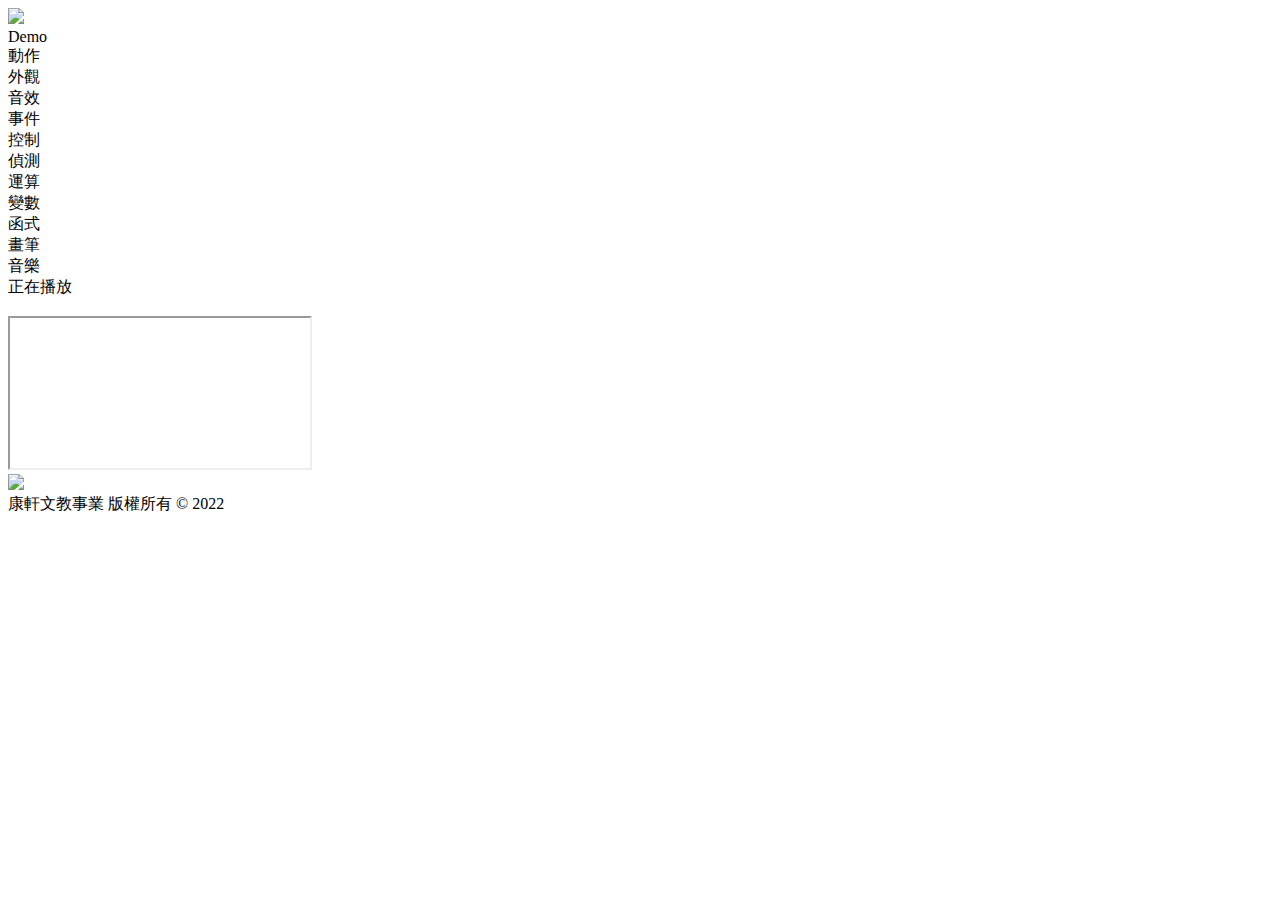
==== index.html @ 0776eea4 "Add files via upload" ====
﻿<!DOCTYPE html>
<html>
  <head>
    <meta charset="UTF-8">
    <meta name="viewport" content="width=device-width, initial-scale=1.0, maximum-scale=1.0, user-scalable=no">
    <link rel="icon" href="img/favicon.ico">
    <title>康軒Scratch教學網</title>
    
    <link href="css/style.css" rel="stylesheet" type="text/css" />
    <script>
      function getAppConfig(){
        // 初始化數據
        return {
          categoryNames: ["Demo","動作","外觀","音效","事件","控制","偵測","運算","變數","函式","畫筆","音樂"],
          categorySubs: [6,8,9,2,5,10,4,14,13,2,6,2],
          categorySubLinks: [
            [
                "https://player.vimeo.com/video/675290265",
                "https://player.vimeo.com/video/697215407",
                "https://player.vimeo.com/video/675290179",
                "https://player.vimeo.com/video/697215662",
                "https://player.vimeo.com/video/675290233",
                "https://player.vimeo.com/video/697214816"
            ]
          ],
          subPics: [[20,25,5,6,9,11]],
        }
      }
      //
    </script>
    
  </head>
  <body>
      <div class="navbar navbar-fixed-top theme-bg-blue">
        <div class="nav container">
          <div class="left"></div>
          <div class="middle">
                <img src="img/title.png">
          </div>
          <div class="title-right"></div>
        </div>
      </div>
      
        
      <div class="container" style="/*padding-top:110px;*/height: calc(100% - 110px);">	
        <div class="main">
        
            <div class="scratchMenu">
                <div class="blocklyToolboxDiv">
                 <div class="scratchCategoryMenu">
                     <div class="scratchCategoryMenuRow">
                         <div class="scratchCategoryMenuItem scratchCategoryId-0 selected">
                             <div class="scratchCategoryItemBubble color0"></div>
                             <div class="scratchCategoryItemLabel">Demo</div>
                         </div>
                     </div>
                     <div class="scratchCategoryMenuRow">
                         <div class="scratchCategoryMenuItem scratchCategoryId-1">
                             <div class="scratchCategoryItemBubble color1"></div>
                             <div class="scratchCategoryItemLabel">動作</div>
                         </div>
                     </div>
                     <div class="scratchCategoryMenuRow">
                         <div class="scratchCategoryMenuItem scratchCategoryId-2">
                             <div class="scratchCategoryItemBubble color2"></div>
                             <div class="scratchCategoryItemLabel">外觀</div>
                         </div>
                     </div>
                     <div class="scratchCategoryMenuRow">
                         <div class="scratchCategoryMenuItem scratchCategoryId-3">
                             <div class="scratchCategoryItemBubble color3"></div>
                             <div class="scratchCategoryItemLabel">音效</div>
                         </div>
                     </div>
                     <div class="scratchCategoryMenuRow">
                         <div class="scratchCategoryMenuItem scratchCategoryId-4">
                             <div class="scratchCategoryItemBubble color4"></div>
                             <div class="scratchCategoryItemLabel">事件</div>
                         </div>
                     </div>
                     <div class="scratchCategoryMenuRow">
                         <div class="scratchCategoryMenuItem scratchCategoryId-5">
                             <div class="scratchCategoryItemBubble color5"></div>
                             <div class="scratchCategoryItemLabel">控制</div>
                         </div>
                     </div>
                     <div class="scratchCategoryMenuRow">
                         <div class="scratchCategoryMenuItem scratchCategoryId-6">
                             <div class="scratchCategoryItemBubble color6"></div>
                             <div class="scratchCategoryItemLabel">偵測</div>
                         </div>
                     </div>
                     <div class="scratchCategoryMenuRow">
                         <div class="scratchCategoryMenuItem scratchCategoryId-7">
                             <div class="scratchCategoryItemBubble color7"></div>
                             <div class="scratchCategoryItemLabel">運算</div>
                         </div>
                     </div>
                     <div class="scratchCategoryMenuRow">
                         <div class="scratchCategoryMenuItem scratchCategoryId-8">
                             <div class="scratchCategoryItemBubble color8"></div>
                             <div class="scratchCategoryItemLabel">變數</div>
                         </div>
                     </div>
                     <div class="scratchCategoryMenuRow">
                         <div class="scratchCategoryMenuItem scratchCategoryId-9">
                             <div class="scratchCategoryItemBubble color9"></div>
                             <div class="scratchCategoryItemLabel">函式</div>
                         </div>
                     </div>
                     <div class="scratchCategoryMenuRow">
                         <div class="scratchCategoryMenuItem scratchCategoryId-10">
                             <div class="scratchCategoryItemBubble color10"></div>
                             <div class="scratchCategoryItemLabel">畫筆</div>
                         </div>
                     </div>
                     <div class="scratchCategoryMenuRow">
                         <div class="scratchCategoryMenuItem scratchCategoryId-11">
                             <div class="scratchCategoryItemBubble color11"></div>
                             <div class="scratchCategoryItemLabel">音樂</div>
                         </div>
                     </div>
                 </div>
            </div>
            
            
            <div class="scratchMenu1" style="display: none;">
                <div class="scratchButtonMenuBox" style="display: block;">
                  <div class="scratchButtonMenuBar">
                    <div class="closeBar">
                      <img src="img/close-bar.svg">
                    </div>
                    <div class="categoryBar">
                      <span>Demo</span>
                    </div>
                  </div>
                  <div class="scratchButtonMenu">
                    <img>
                  </div>
                </div>
            </div>
        </div>

        <div class="scratchMovieboxDiv">
          <div class="scratchVideoTitle">
              <div>正在播放 </div>
              <div class="scratchVideoTitleButton"><img></div>
          </div>
          <div class="scratchVideo">
              <iframe id="videoframe" src="" ></iframe>
              <div class="scratchVideoPoster">
                    <img src="img/videoposter.png">
              </div>
          </div>
        </div>

      </div>
      </div>
      <footer class="footer-fixed-bottom theme-bg-blue">
        <div class="copyright">康軒文教事業 版權所有 © 2022</div>
      </footer>
  <script src="js/main.js"></script></body>
</html>
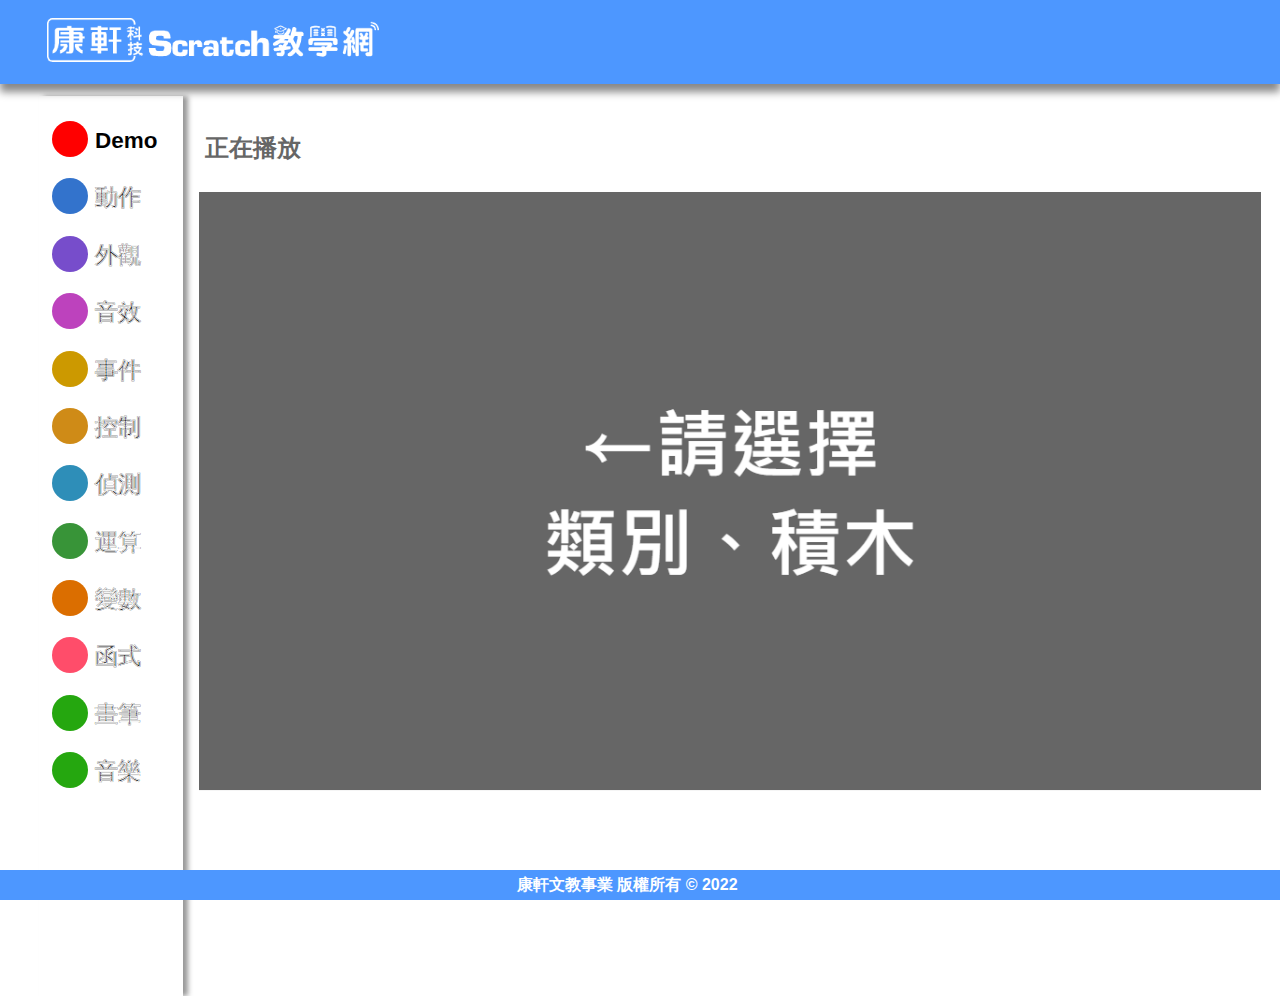
==== commit 96210be1: "add ga" ====
--- a/index.html
+++ b/index.html
@@ -1,27 +1,36 @@
 ﻿<!DOCTYPE html>
 <html>
-  <head>
-    <meta charset="UTF-8">
-    <meta name="viewport" content="width=device-width, initial-scale=1.0, maximum-scale=1.0, user-scalable=no">
-    <link rel="icon" href="img/favicon.ico">
-    <title>康軒Scratch教學網</title>
-    
-    <link href="css/style.css" rel="stylesheet" type="text/css" />
-    <script>
-      function getAppConfig(){
+<head>
+  <meta charset="UTF-8">
+  <meta name="viewport" content="width=device-width, initial-scale=1.0, maximum-scale=1.0, user-scalable=no">
+  <link rel="icon" href="img/favicon.ico">
+  <title>康軒Scratch教學網</title>
+  
+  <link href="css/style.css" rel="stylesheet" type="text/css" />
+  <!-- Global site tag (gtag.js) - Google Analytics -->
+  <script async src="https://www.googletagmanager.com/gtag/js?id=G-3XCNTGK0TX"></script>
+  <script>
+    window.dataLayer = window.dataLayer || [];
+    function gtag(){dataLayer.push(arguments);}
+    gtag('js', new Date());
+
+    gtag('config', 'G-3XCNTGK0TX');
+  </script>
+  <script>
+    function getAppConfig(){
         // 初始化數據
         return {
           categoryNames: ["Demo","動作","外觀","音效","事件","控制","偵測","運算","變數","函式","畫筆","音樂"],
           categorySubs: [6,8,9,2,5,10,4,14,13,2,6,2],
           categorySubLinks: [
-            [
-                "https://player.vimeo.com/video/675290265",
-                "https://player.vimeo.com/video/697215407",
-                "https://player.vimeo.com/video/675290179",
-                "https://player.vimeo.com/video/697215662",
-                "https://player.vimeo.com/video/675290233",
-                "https://player.vimeo.com/video/697214816"
-            ]
+          [
+          "https://player.vimeo.com/video/675290265",
+          "https://player.vimeo.com/video/697215407",
+          "https://player.vimeo.com/video/675290179",
+          "https://player.vimeo.com/video/697215662",
+          "https://player.vimeo.com/video/675290233",
+          "https://player.vimeo.com/video/697214816"
+          ]
           ],
           subPics: [[20,25,5,6,9,11]],
         }
@@ -31,133 +40,133 @@
     
   </head>
   <body>
-      <div class="navbar navbar-fixed-top theme-bg-blue">
-        <div class="nav container">
-          <div class="left"></div>
-          <div class="middle">
-                <img src="img/title.png">
+    <div class="navbar navbar-fixed-top theme-bg-blue">
+      <div class="nav container">
+        <div class="left"></div>
+        <div class="middle">
+          <img src="img/title.png">
+        </div>
+        <div class="title-right"></div>
+      </div>
+    </div>
+    
+    
+    <div class="container" style="/*padding-top:110px;*/height: calc(100% - 110px);">	
+      <div class="main">
+        
+        <div class="scratchMenu">
+          <div class="blocklyToolboxDiv">
+           <div class="scratchCategoryMenu">
+             <div class="scratchCategoryMenuRow">
+               <div class="scratchCategoryMenuItem scratchCategoryId-0 selected">
+                 <div class="scratchCategoryItemBubble color0"></div>
+                 <div class="scratchCategoryItemLabel">Demo</div>
+               </div>
+             </div>
+             <div class="scratchCategoryMenuRow">
+               <div class="scratchCategoryMenuItem scratchCategoryId-1">
+                 <div class="scratchCategoryItemBubble color1"></div>
+                 <div class="scratchCategoryItemLabel">動作</div>
+               </div>
+             </div>
+             <div class="scratchCategoryMenuRow">
+               <div class="scratchCategoryMenuItem scratchCategoryId-2">
+                 <div class="scratchCategoryItemBubble color2"></div>
+                 <div class="scratchCategoryItemLabel">外觀</div>
+               </div>
+             </div>
+             <div class="scratchCategoryMenuRow">
+               <div class="scratchCategoryMenuItem scratchCategoryId-3">
+                 <div class="scratchCategoryItemBubble color3"></div>
+                 <div class="scratchCategoryItemLabel">音效</div>
+               </div>
+             </div>
+             <div class="scratchCategoryMenuRow">
+               <div class="scratchCategoryMenuItem scratchCategoryId-4">
+                 <div class="scratchCategoryItemBubble color4"></div>
+                 <div class="scratchCategoryItemLabel">事件</div>
+               </div>
+             </div>
+             <div class="scratchCategoryMenuRow">
+               <div class="scratchCategoryMenuItem scratchCategoryId-5">
+                 <div class="scratchCategoryItemBubble color5"></div>
+                 <div class="scratchCategoryItemLabel">控制</div>
+               </div>
+             </div>
+             <div class="scratchCategoryMenuRow">
+               <div class="scratchCategoryMenuItem scratchCategoryId-6">
+                 <div class="scratchCategoryItemBubble color6"></div>
+                 <div class="scratchCategoryItemLabel">偵測</div>
+               </div>
+             </div>
+             <div class="scratchCategoryMenuRow">
+               <div class="scratchCategoryMenuItem scratchCategoryId-7">
+                 <div class="scratchCategoryItemBubble color7"></div>
+                 <div class="scratchCategoryItemLabel">運算</div>
+               </div>
+             </div>
+             <div class="scratchCategoryMenuRow">
+               <div class="scratchCategoryMenuItem scratchCategoryId-8">
+                 <div class="scratchCategoryItemBubble color8"></div>
+                 <div class="scratchCategoryItemLabel">變數</div>
+               </div>
+             </div>
+             <div class="scratchCategoryMenuRow">
+               <div class="scratchCategoryMenuItem scratchCategoryId-9">
+                 <div class="scratchCategoryItemBubble color9"></div>
+                 <div class="scratchCategoryItemLabel">函式</div>
+               </div>
+             </div>
+             <div class="scratchCategoryMenuRow">
+               <div class="scratchCategoryMenuItem scratchCategoryId-10">
+                 <div class="scratchCategoryItemBubble color10"></div>
+                 <div class="scratchCategoryItemLabel">畫筆</div>
+               </div>
+             </div>
+             <div class="scratchCategoryMenuRow">
+               <div class="scratchCategoryMenuItem scratchCategoryId-11">
+                 <div class="scratchCategoryItemBubble color11"></div>
+                 <div class="scratchCategoryItemLabel">音樂</div>
+               </div>
+             </div>
+           </div>
+         </div>
+         
+         
+         <div class="scratchMenu1" style="display: none;">
+          <div class="scratchButtonMenuBox" style="display: block;">
+            <div class="scratchButtonMenuBar">
+              <div class="closeBar">
+                <img src="img/close-bar.svg">
+              </div>
+              <div class="categoryBar">
+                <span>Demo</span>
+              </div>
+            </div>
+            <div class="scratchButtonMenu">
+              <img>
+            </div>
           </div>
-          <div class="title-right"></div>
         </div>
       </div>
-      
-        
-      <div class="container" style="/*padding-top:110px;*/height: calc(100% - 110px);">	
-        <div class="main">
-        
-            <div class="scratchMenu">
-                <div class="blocklyToolboxDiv">
-                 <div class="scratchCategoryMenu">
-                     <div class="scratchCategoryMenuRow">
-                         <div class="scratchCategoryMenuItem scratchCategoryId-0 selected">
-                             <div class="scratchCategoryItemBubble color0"></div>
-                             <div class="scratchCategoryItemLabel">Demo</div>
-                         </div>
-                     </div>
-                     <div class="scratchCategoryMenuRow">
-                         <div class="scratchCategoryMenuItem scratchCategoryId-1">
-                             <div class="scratchCategoryItemBubble color1"></div>
-                             <div class="scratchCategoryItemLabel">動作</div>
-                         </div>
-                     </div>
-                     <div class="scratchCategoryMenuRow">
-                         <div class="scratchCategoryMenuItem scratchCategoryId-2">
-                             <div class="scratchCategoryItemBubble color2"></div>
-                             <div class="scratchCategoryItemLabel">外觀</div>
-                         </div>
-                     </div>
-                     <div class="scratchCategoryMenuRow">
-                         <div class="scratchCategoryMenuItem scratchCategoryId-3">
-                             <div class="scratchCategoryItemBubble color3"></div>
-                             <div class="scratchCategoryItemLabel">音效</div>
-                         </div>
-                     </div>
-                     <div class="scratchCategoryMenuRow">
-                         <div class="scratchCategoryMenuItem scratchCategoryId-4">
-                             <div class="scratchCategoryItemBubble color4"></div>
-                             <div class="scratchCategoryItemLabel">事件</div>
-                         </div>
-                     </div>
-                     <div class="scratchCategoryMenuRow">
-                         <div class="scratchCategoryMenuItem scratchCategoryId-5">
-                             <div class="scratchCategoryItemBubble color5"></div>
-                             <div class="scratchCategoryItemLabel">控制</div>
-                         </div>
-                     </div>
-                     <div class="scratchCategoryMenuRow">
-                         <div class="scratchCategoryMenuItem scratchCategoryId-6">
-                             <div class="scratchCategoryItemBubble color6"></div>
-                             <div class="scratchCategoryItemLabel">偵測</div>
-                         </div>
-                     </div>
-                     <div class="scratchCategoryMenuRow">
-                         <div class="scratchCategoryMenuItem scratchCategoryId-7">
-                             <div class="scratchCategoryItemBubble color7"></div>
-                             <div class="scratchCategoryItemLabel">運算</div>
-                         </div>
-                     </div>
-                     <div class="scratchCategoryMenuRow">
-                         <div class="scratchCategoryMenuItem scratchCategoryId-8">
-                             <div class="scratchCategoryItemBubble color8"></div>
-                             <div class="scratchCategoryItemLabel">變數</div>
-                         </div>
-                     </div>
-                     <div class="scratchCategoryMenuRow">
-                         <div class="scratchCategoryMenuItem scratchCategoryId-9">
-                             <div class="scratchCategoryItemBubble color9"></div>
-                             <div class="scratchCategoryItemLabel">函式</div>
-                         </div>
-                     </div>
-                     <div class="scratchCategoryMenuRow">
-                         <div class="scratchCategoryMenuItem scratchCategoryId-10">
-                             <div class="scratchCategoryItemBubble color10"></div>
-                             <div class="scratchCategoryItemLabel">畫筆</div>
-                         </div>
-                     </div>
-                     <div class="scratchCategoryMenuRow">
-                         <div class="scratchCategoryMenuItem scratchCategoryId-11">
-                             <div class="scratchCategoryItemBubble color11"></div>
-                             <div class="scratchCategoryItemLabel">音樂</div>
-                         </div>
-                     </div>
-                 </div>
-            </div>
-            
-            
-            <div class="scratchMenu1" style="display: none;">
-                <div class="scratchButtonMenuBox" style="display: block;">
-                  <div class="scratchButtonMenuBar">
-                    <div class="closeBar">
-                      <img src="img/close-bar.svg">
-                    </div>
-                    <div class="categoryBar">
-                      <span>Demo</span>
-                    </div>
-                  </div>
-                  <div class="scratchButtonMenu">
-                    <img>
-                  </div>
-                </div>
-            </div>
+
+      <div class="scratchMovieboxDiv">
+        <div class="scratchVideoTitle">
+          <div>正在播放 </div>
+          <div class="scratchVideoTitleButton"><img></div>
         </div>
-
-        <div class="scratchMovieboxDiv">
-          <div class="scratchVideoTitle">
-              <div>正在播放 </div>
-              <div class="scratchVideoTitleButton"><img></div>
-          </div>
-          <div class="scratchVideo">
-              <iframe id="videoframe" src="" ></iframe>
-              <div class="scratchVideoPoster">
-                    <img src="img/videoposter.png">
-              </div>
+        <div class="scratchVideo">
+          <iframe id="videoframe" src="" ></iframe>
+          <div class="scratchVideoPoster">
+            <img src="img/videoposter.png">
           </div>
         </div>
+      </div>
 
-      </div>
-      </div>
-      <footer class="footer-fixed-bottom theme-bg-blue">
-        <div class="copyright">康軒文教事業 版權所有 © 2022</div>
-      </footer>
+    </div>
+  </div>
+  <footer class="footer-fixed-bottom theme-bg-blue">
+    <div class="copyright">康軒文教事業 版權所有 © 2022</div>
+  </footer>
   <script src="js/main.js"></script></body>
-</html>
+  </html>
--- a/css/style.css
+++ b/css/style.css
@@ -0,0 +1,595 @@
+*{
+    margin: 0px;
+    padding: 0px;
+}
+html, body {
+    height: 100%;
+    font-size: 16px;
+}
+body {
+    background-color: #fff;
+    font-family: "Microsoft JhengHei", "Helvetica Neue", Helvetica, sans-serif;
+/* overflow: hidden; */}
+/* 内容根容器 */
+#blocklyDiv {
+    /* height: 95%;
+    width: 90%; */
+    /* height: 98vh; */
+    display: flex;
+    flex-direction: column;
+    justify-content: flex-start;
+}
+#blocklyDiv:nth-child(n){
+    flex-grow: 0;
+    flex-shrink: 0;
+}
+#blocklyDiv:nth-child(2){
+    flex-grow: 1;
+    flex-shrink: 1;
+}
+.size-w90{
+    width: 90%;
+}
+.theme-bg-blue{
+    background-color: rgb(77, 151, 255);
+}
+.app-fullfill {
+    position: absolute;
+    width: 100%;
+    height: 100%;
+}
+.disable {
+    -webkit-filter: grayscale(100%);
+    -webkit-filter: grayscale(1);
+    filter: grayscale(100%);
+    filter: gray;
+    pointer-events: none;
+}
+.top-fixed {
+    position: fixed;
+    top: 0px;
+}
+.bottom-fixed {
+    position: fixed;
+    bottom: 0px;
+
+}
+/* pc端app區域 */
+.gui{
+    position: absolute;
+    top: 0px;
+    margin: 0px;
+    width: 100%;
+    height: 100%;
+    min-width: 1280px;
+    min-height: 720px;
+}
+
+
+
+/* 網頁刊頭 */
+.site-nav{
+    width: 100%;
+    height: 7.25em;  
+    /* border-bottom: 1px solid #eee; */
+    display: flex;
+    flex-direction: row;
+    /* flex-flow: row nowrap; */
+    justify-content: center;
+    box-sizing: border-box;
+    box-shadow: 0em 0.5em 0.5em #888888;
+    z-index: 99;
+    -webkit-box-orient: horizontal;
+    -webkit-box-direction: normal;
+    -webkit-box-pack: justify;
+}
+
+.site-nav .site-nav-bd {
+    margin: 0 auto;
+    /* width: 770px; */
+    height: inherit;
+    backface-visibility: hidden;
+    -webkit-backface-visibility: hidden;
+    font-size: 2em;
+    
+    display: flex;
+    flex-flow: row nowrap;
+    justify-content: center;
+    align-items: center;
+    flex-grow: 1;
+    -webkit-box-orient: horizontal;
+    -webkit-box-direction: normal;
+    -webkit-box-pack: start;
+    -webkit-box-align: center;
+    -webkit-box-flex: 1;
+}
+/* clear */
+.site-nav .site-nav-bd:after {
+    content: "";
+    display: table;
+    clear: both;
+}
+/* 版權信息 */
+.site-footer{
+    height: 1.5625em;
+    width: 100%;
+    margin-left: auto;
+    margin-right: auto;
+    display: flex;
+    justify-content: center;
+    color: white;
+    font-size: 1.125em;
+    font-weight: 500;
+    bottom: 0em;
+}
+/* 主頁面 */
+.injectionDiv {
+    margin: auto;
+    /* position: relative; */
+    /* overflow: hidden; */
+    min-height: 60vh;
+    display: flex;
+    flex-direction: row;
+    justify-content: flex-start;
+}
+.injectionDiv.mobile {
+    display: block;
+    flex-direction: column;
+    padding-top:7.25em;
+}
+
+.moreMenuDiv{
+    display: flex;
+    width: 80%;
+    height: 95vh;
+}
+.more{
+    position: absolute;
+    left: 2em;
+    top: 2em;
+    width: 4em;
+    height: 4em;
+}
+.more img {
+    width: 100%;
+    height: 100%;
+}
+/* 主選單容器 */
+.scratchMenu {
+    position: absolute;
+    padding-top: 96px;width: 96%;
+    height: 100%;
+    min-height: 800px;
+    /* background-color: yellow; */
+    display: flex;
+    /* display: none; */
+    padding-left: 1.5em;
+}
+.blocklyToolboxDiv {
+    width: 9em;
+    left: 1.5em;
+    /* min-height: 720px; */
+    /* position: relative; */
+    /* height: 750px; */
+    color: #575E75;
+    overflow-x: visible;
+    overflow-y: visible;
+    -webkit-tap-highlight-color: transparent;
+    padding: 1em 0 0 0;
+    flex-shrink: 0;
+    box-shadow: 5px 0px 5px #999999;
+    /* z-index: 50; */
+}
+.mobile .blocklyToolboxDiv {
+    box-shadow: 5px 0px 0px #88888800;
+}
+
+/* 主選單 */
+.scratchCategoryMenu {
+    /* width: 5em; */
+    /* background: #FFFFFF; */
+    /* color: #575E75; */
+    font-size: 1.125em;
+    user-select: none;
+    -webkit-user-select: none;
+    -moz-user-select: none;
+    -ms-user-select: none;
+    /* z-index: 30; */
+}
+/* 主選單按鈕 */
+.scratchCategoryMenuRow {
+    /* width: 100%; */
+    padding: 0.125em 0;
+}
+.scratchCategoryMenuItem {
+    padding: 0.375em 0;
+    cursor: pointer;
+    /* text-align: center; */
+    display: flex;
+    border-radius: 2.5em 0 0 2.5em;
+    /* width: 100%; */
+    flex-direction: row;
+    justify-content: flex-start;
+}
+.scratchCategoryMenuItem.selected {
+    background: grey;
+}
+.scratchCategoryItemBubble {
+    width: 2.0em;
+    height: 2em;
+    /* border: 3px solid; */
+    border-radius: 2.5em;
+    margin: 0 0.225em 0 0.725em;
+    /* text-align: center; */
+}
+.scratchCategoryItemLabel{
+    color: black;
+    /* width: inherit; */
+    padding: 0 0em 0 0.125em;
+    /* margin: 0 1.5em 0 0.225em; */
+    /* padding-top: 0.5em; */
+    /* text-align: left; */
+    line-height: 1.75em;
+    font-size: 1.25em;
+    font-weight: 700;
+    -webkit-text-fill-color: black;
+    -webkit-text-stroke-color: #f5f5f5;
+    -webkit-text-stroke-width: 0.002em;
+    flex-grow: 1;
+    /* align-items: start; */
+    /* text-align: left; */
+}
+.scratchCategoryItemLabel span{
+    align-items: center;
+}
+.scratchCategorySelected {
+    background-color: grey;
+}
+.scratchCategorySelected .scratchCategoryItemLabel{
+    color: #f5f5f5; 
+    -webkit-text-fill-color: #f5f5f5; 
+}
+.color0{
+    background-color: red;
+    border-color: red;
+}
+.color1{
+    background-color: rgb(51, 115, 204);
+    border-color: rgb(51, 115, 204);
+}
+.color2{
+    background-color: rgb(119, 77, 203);
+    border-color: rgb(119, 77, 203);
+}
+.color3{
+    background-color: rgb(189, 66, 189);
+    border-color: rgb(189, 66, 189);
+}
+.color4{
+    background-color: rgb(204, 153, 0);
+    border-color: rgb(204, 153, 0);
+}
+.color5{
+    background-color: rgb(207, 139, 23);
+    border-color: rgb(207, 139, 23);
+}
+.color6{
+    background-color: rgb(46, 142, 184);
+    border-color: rgb(46, 142, 184);
+}
+.color7{
+    background-color: rgb(56, 148, 56);
+    border-color: rgb(56, 148, 56);
+}
+.color8{
+    background-color: rgb(219, 110, 0);
+    border-color: rgb(219, 110, 0);
+}
+.color9{
+    background-color: rgb(255, 77, 106);
+    border-color: rgb(255, 77, 106);
+}
+.color10{
+    background-color: rgb(37, 167, 15);
+    border-color: rgb(37, 167, 15);
+}
+.color11{
+    background-color: rgb(37, 167, 15);
+    border-color: rgb(37, 167, 15);
+}
+.color12{
+    background-color: rgb(37, 167, 15);
+    border-color: rgb(37, 167, 15);
+}
+
+
+/* 次目錄 */
+.scratchMenu1 {
+    /* position:absolute; */
+    /* margin-left: 11em; */
+    background-color: rgba(0,0,0,0.5);
+    /* width: inherit; */
+    /* height: inherit; */
+    flex-grow: 1;
+    flex-shrink:1;
+    flex-basis: 20%;
+    padding: 0 1em 0 0.5em;
+    /* margin-right: 1em; */
+    /* position: fixed; */
+    z-index: 100;
+}
+
+.scratchButtonMenuBox {
+    /* z-index: 20; */
+    margin-top: 0.5em;
+    width: 22.5em;
+    height: 28.75em;
+    background-color: white;
+    /* position: absolute; */
+    /* margin-left: 11em; */
+    /* top: 8em; */
+    /* left: 16.5em;
+    top: 8.5em; */
+    color: #575E75;
+    overflow-x: visible;
+    overflow-y: auto;
+    border-radius: 0 0.25em 0.25em 0;
+    box-shadow: 0.5em 0.5em 0.25em #888888;
+    -webkit-tap-highlight-color: transparent;
+    user-select: none;
+    -webkit-user-select: none;
+    -moz-user-select: none;
+    -ms-user-select: none;
+}
+
+.scratchButtonMenuBar{
+    border-bottom: rgb(77, 151, 255) 1px solid;
+    /*border-bottom: #C7DF0D 1px solid;*/
+    width: inherit;
+    height: 2.5em;
+    display: flex;
+    flex-direction: row;
+}
+.scratchButtonMenuBar .closeBar{
+    width: 3em;
+    display: flex;
+    justify-content: center;
+    align-items: center;
+    cursor: pointer;
+}
+.scratchButtonMenuBar .categoryBar{
+    font-size: 1.375em;
+    font-weight: bold;
+    line-height: 1.875em;
+    color: #666666;
+}
+.scratchButtonMenu {
+    width: inherit;
+    height: 26em;
+    overflow-x: visible;
+    overflow-y: auto;
+}
+.scratchButtonMenuRow {
+    padding-top: 0.5em;
+}
+.scratchButtonMenuItem{
+    cursor: pointer;
+}
+.scratchButtonMenuItem a {
+    display:inline-block;
+}
+.scratchButtonMenuItem.selected {
+    background-color: #BFBFBF;
+}
+/* 視頻區 */
+.scratchMovieboxDiv{
+    margin-left: 11em;
+    padding-top: 96px;
+    padding-bottom: .5em;
+    padding-left: .5em;
+    width: calc(98% - 12em);
+    height: calc(98% - 140px);
+    /* min-width: 25em; */
+    /* min-height: 20em; */
+    flex-shrink: 1;
+    display: flex;
+    flex-direction: column;
+    position: absolute;
+    top:0px;
+    /* display: none; */
+}
+.scratchMovieboxDiv.mobile{
+    padding-left: 0em;
+    width: 90%;
+    /* height: inherit; */
+    min-width: 50vw;
+    min-height: 40vh;
+
+}
+.scratchVideoTitle{
+    min-height: 4.5em;
+    flex-shrink: 0;
+    display: flex;
+    flex-direction: row;
+    padding-top: 1em;
+    padding-bottom: 0.5em;
+    color: #666666;
+}
+.scratchVideoTitle :nth-child(1){
+    min-width: 4.5em;
+    flex-grow: 0;
+    flex-shrink: 0;
+    flex-basis: 0em;
+    display: flex;
+    justify-content: center;
+    align-items: center;
+    font-size: 1.5em;
+    font-weight: bold;
+}
+.scratchVideoTitle :nth-child(2){
+    flex-grow: 1;
+    flex-shrink: 1;
+    /* flex-basis: 50%; */
+    /* display: flex;
+    flex-direction: row;
+    justify-content: flex-start;
+    align-items: center; */
+    min-width: 22.5em;
+    display: inline-block;
+    align-self: center;
+}
+}
+.scratchVideoTitle img{
+    /* width: 100%; */
+    /* height: calc(inherit); */
+}
+.scratchVideo{
+    flex-grow: 1;
+    flex-shrink: 1;
+    /* flex-basis: 60%; */
+
+    max-width: 1138px;
+    max-height: 640px;
+
+    display: flex;
+    position: relative;
+}
+.scratchVideoPoster {
+    max-width: 1138px;
+    max-height: 640px;
+    width: 100%;    
+    position: absolute;
+}
+.scratchVideoPoster img {
+    width: 100%;
+    /* height: 100%; */
+}
+
+#videoframe{
+    left:0px;
+    /* background-color: yellow; */
+    width: 100%;
+    height: calc(var(width) * 9 / 16);
+    /* height: 100%; */
+    border: 0px;
+    /* margin: 0 auto 0 0;
+    padding: 0 auto 0 0px; */
+}
+
+
+.navbar{
+    min-height: 5.25em;
+    width: 100%;
+    display: flex;
+    flex-direction: column;
+    justify-content: center;
+    box-sizing: border-box;
+    box-shadow: 0em 0.5em 0.5em #888888;
+  }
+  .navbar:before{
+    display: table;
+    content: " ";
+  }
+  .navbar-fixed-top{
+    top:0px;
+    position: fixed;
+    right: 0px;
+    left: 0px;
+    z-index: 1000;
+  }
+  .nav {
+      position: relative;
+      z-index: 5;
+    display: flex;
+    flex-direction: row;
+    justify-content: start;
+    align-items: center;
+  }
+  .container {
+      width: 98%;
+      padding-right: 15px;
+      padding-left: 15px;
+      margin-right: auto;
+      margin-left: auto;
+  }
+  .navbar .left{
+    min-width: 2em;
+  }
+  .navbar .middle{
+  }
+  .navbar .right{
+  }
+  #title{
+    background-image: url("./img/title.png");
+    background-repeat: no-repeat;
+    width: 442px;
+    height: 59px;
+    display: block;
+    /* transform: perspective(800px) translateZ(-300px);
+    -webkit-transform: perspective(800px) translateZ(-300px);
+    background-size:contain; */
+  }
+  .footer-fixed-bottom{
+    bottom: 0px;
+    position: fixed;
+    width: 100%;
+    z-index: 990;
+    /* display: none; */
+  }
+  .copyright{
+    width: 98%;
+    text-align: center;
+    line-height: 30px;
+    font-size: 16px;
+    font-weight: 700;
+    color: white;
+  }
+  .main{
+    /* margin-top: 1px; */
+    height: inherit;
+    width: inherit;
+    /* display: block; *//* background-color: yellow; */
+    /* overflow-y: auto; */
+  }
+  .middle img{
+      width: 75%;
+      height: 75%;
+  }
+
+@media screen and (min-width: 1600px) {
+    
+/* .scratchMovieboxDiv {
+    width: inherit;
+    height: inherit;
+} */
+
+}
+
+@media screen and (min-width:1250px) and (max-width: 1599px) {
+
+/* .scratchMovieboxDiv {
+    width: 80%;
+    height: 80%;
+} */
+
+
+    .site-nav-bd img {
+        height: 80%;
+    }
+    .mobile .site-nav-bd img {
+        height: 60%;
+    }
+}
+
+@media screen and (max-width: 1249px) {   
+/* .scratchMovieboxDiv {
+    width: 78%;
+}  */
+    .more{
+        position: absolute;
+        left: 1em;
+        top: 2.5em;
+        width: 2.5em;
+        height: 2.5em;
+    }
+}